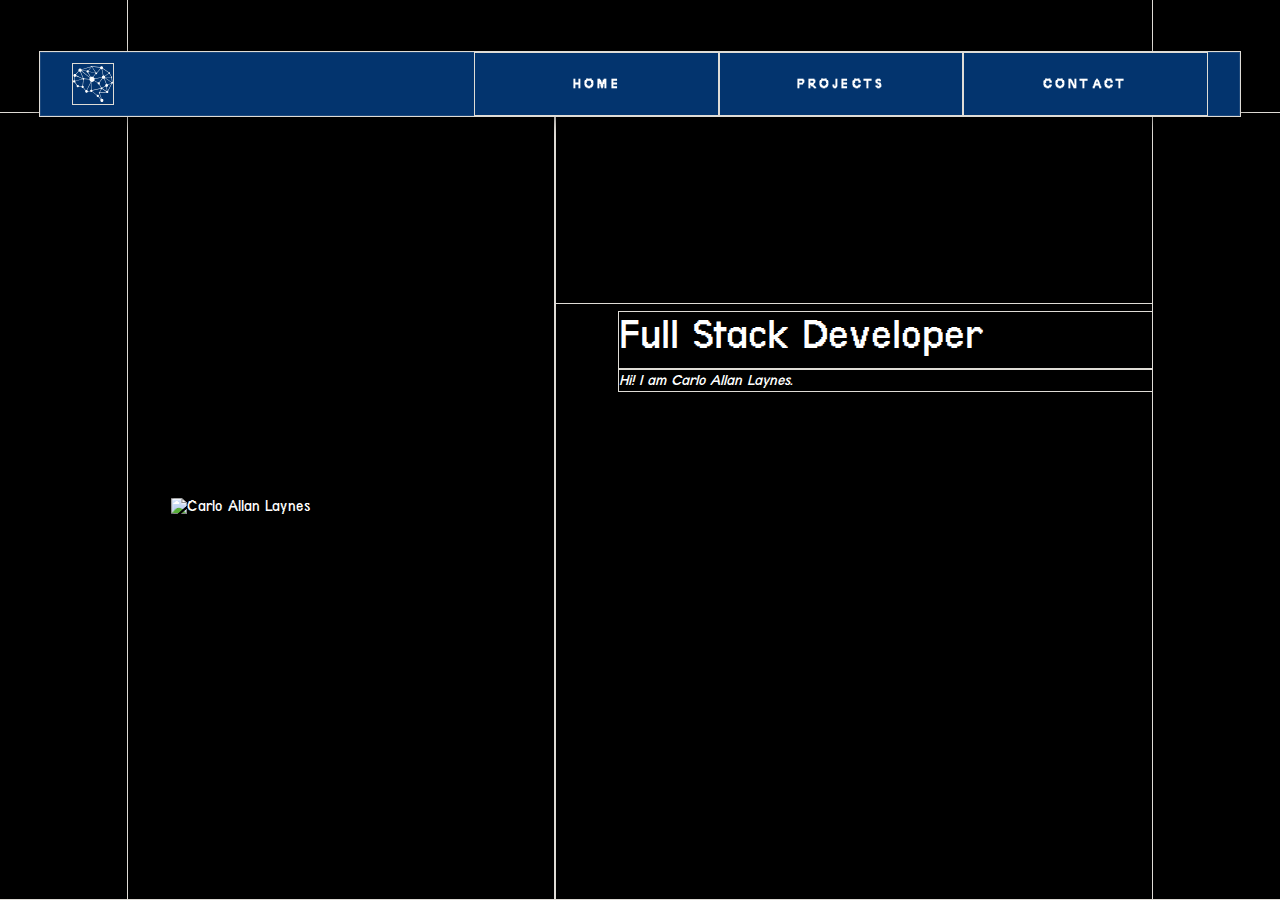
==== index.html @ bd4aad9f "initial commit" ====
<!DOCTYPE html>
<html lang="en">
   <head>
      <meta charset="UTF-8" />
      <meta name="viewport" content="width=device-width, initial-scale=1.0" />
      <title>ArcanDev</title>
   
      <!-- Favicon -->
      <link rel="icon" href="./assets/icons/arcan-logo.svg" type="image/svg+xml" />
   
      <!-- Preload Image -->
      <link rel="preload" as="image" href="./assets/images/carlo-laynes-img.svg" type="image/svg+xml" />
   
      <!-- Preload Fonts (Adjust type if needed) -->
      <link rel="preload" href="./styles/font.css" as="style" />
      <link rel="preload" href="./assets/fonts/" as="font" type="font/woff2" crossorigin="anonymous" />
   
      <!-- Preload CSS for faster styling -->
      <link rel="preload" href="./styles/base.css" as="style" />
      <link rel="preload" href="./styles/style.css" as="style" onload="this.rel='stylesheet'">
      <noscript><link rel="stylesheet" href="./styles/style.css"></noscript>
   
      <!-- Stylesheets (Non-preloaded) -->
      <link rel="stylesheet" href="./styles/base.css" />
      <link rel="stylesheet" href="./styles/font.css" />
      <link rel="stylesheet" href="./styles/style.css" />
   </head>   
   <body>
      <div class="layout">
         <!-- Header Section -->
         <header class="header">
            <nav class="nav">
               <div class="nav-container">
                  <div class="nav-logo">
                     <img src="./assets/icons/ai-brain.svg" alt="ArcanPsy logo" class="logo-img" />
                  </div>
                  <div class="navlist-wrapper">
                     <ul class="nav-list" role="list">
                        <li class="nav-item"><a href="./index.html" class="nav-link is-active">HOME</a></li>
                        <li class="nav-item"><a href="./projects.html" class="nav-link faint-glow">PROJECTS</a></li>
                        <li class="nav-item"><a href="./contacts.html" class="nav-link faint-glow">CONTACT</a></li>
                     </ul>
                  </div>
               </div>
            </nav>
         </header>
         <!-- Main Content Section -->
         <div class="content-wrapper">
            <!-- Main Section -->
            <main class="main">
               <div class="main-content">
                  <!-- Hero Section -->
                  <section class="hero">
                     <div class="hero-content">
                        <img src="./assets/images/laynes-img.svg" alt="Carlo Allan Laynes" class="hero-img" />
                     </div>
                  </section>
                  <!-- About Section -->
                  <aside class="about">
                     <div class="about-content">
                        <h2 class="about-subtitle"></h2>
                        <h1 class="about-title">Full Stack Developer</h1>
                        <p class="about-description">
                           Hi! I am Carlo Allan Laynes.
                        </p>
                     </div>                     
                  </aside>
               </div>
            </main>
         </div>

         <!-- Footer Section -->
         <footer class="footer"></footer>
      </div>
   </body>
</html>
---- styles/font.css ----
@font-face {
   font-family: "Inter";
   font-style: normal;
   font-weight: 100 900;
   font-display: swap;
   src: url(./../assets/fonts/Inter-VariableFont_opsz\wght.woff2)
      format("woff2-variations");
}

@font-face {
   font-family: "Inter";
   font-style: italic;
   font-weight: 100 900;
   font-display: swap;
   src: url(./../assets/fonts/Inter-Italic-VariableFont_opsz\wght.woff2)
      format("woff2-variations");
}

@font-face {
   font-family: "Terminal Grotesque";
   font-style: normal;
   font-weight: 400;
   font-display: swap;
   src: url(./../assets/fonts/TerminalGrotesque.woff2) format("woff2");
}

@font-face {
   font-family: "Terminal Grotesque Open";
   font-style: normal;
   font-weight: 400;
   font-display: swap;
   src: url(./../assets/fonts/TerminalGrotesqueOpen.woff2) format("woff2");
}

@font-face {
   font-family: "Doralice Regular";
   font-style: normal;
   font-weight: 400;
   font-display: swap;  
   src: url(./../assets/fonts/doralice-regular.otf) format("otf");
}

@font-face {
   font-family: "Molten Display";
   font-style: normal;
   font-weight: 400;
   font-display: swap;
   src: url(./../assets/fonts/Molten\ Display.otf) format("otf");
}

@font-face {
   font-family: "Bold Block";
   font-style: normal;
   font-weight: 400;
   font-display: swap;
   src: url(./../assets/fonts/Bold\ Block.ttf) format("truetype");
}
---- styles/base.css ----
*,
*::before,
*::after {
  box-sizing: border-box;
}

* {
  margin: 0;
  padding: 0;
  font: inherit;
  user-select: none; /* Prevents text selection */
  -webkit-user-select: none; /* Safari */
  -moz-user-select: none; /* Firefox */
  -ms-user-select: none; /* IE/Edge */
}

html {
  color-scheme: dark light;
  hanging-punctuation: first last;
}


body {
  min-height: 100svh;
  -webkit-font-smoothing: antialiased;
  -moz-osx-font-smoothing: grayscale;
  text-rendering: optimizeLegibility;
}

img,
picture,
svg,
video {
  display: block;
  max-width: 100%;
  pointer-events: none;
}

h1, h2, h3, h4, h5, h6 {
  text-wrap: balance;
}

p,
li,
figcaption {
  text-wrap: pretty;
  max-width: 65ch;
}


header, footer
main,
section, 
article {
  container-type: inline-size;
}

ul[role="list"],
ol[role="list"] {
  list-style: none;
  padding-left: 0;
}

a,
a:visited,
a:active {
  color: inherit;
  text-decoration: none;
}

body,
h1,
h2,
h3,
h4,
p,
figure,
blockquote,
dl,
dd {
  margin-block-end: 0;
}

#root, #__next {
   isolation: isolate;
}

p {
  line-height: 1.4;
}
---- styles/style.css ----
:root {
   /* 🎨 Structural Colors */
   --clr-background: #000000; /* Dark background */
   --clr-surface: #03346e; /* Cards, modals, sections */
   --clr-surface-hover: #044899;

   /* 🎯 Interactive & Highlight Colors */
   --clr-primary: #6eacda; /* Main action (buttons, CTAs) */
   --clr-accent: #e2e2b6; /* Secondary action (borders, highlights) */

   /* 📝 Text Color */
   --clr-text: #ffffff; /* Main text (high contrast) */

   /* Typography */
   --ff-primary: "Terminal Grotesque", sans-serif;
   --ff-secondary: "Terminal Grotesque Open", sans-serif;

   --ff-nav: "Terminal Grotesque", sans-serif;
   --fw-navlink: 600;
   --fs-navlink: 0.85rem;
   --ls-navlink: 0.2rem;
   --ls-navlink-hover: 0.8rem;
   --bg-navlink-hover: rgba(110, 172, 218, 0.2);

   --h-header: 7rem;
   --h-nav: 4rem;
   --pt-nav: 3rem;
   --w-navlist: 75rem;
}

body {
   font-family: var(--ff-primary);
   background-color: var(--clr-background);
   color: var(--clr-text);
}

/* ✦ LAYOUT ✦ */
.layout {
   min-height: 100dvh;

   /* ✧ HEADER ✧ */
   .header {
      height: var(--h-header); /* HEADER HEIGHT */

      position: absolute;
      top: 0;
      width: 100%;
      z-index: 9999;
      /* ❖ NAVBAR ❖ */
      .nav {         
         height: var(--h-nav);
         width: 75rem;

         margin-inline: auto;
         padding-inline: 2rem;
         margin-top: 3.25rem;

         background-color: var(--clr-surface); /* NAVBAR BACKGROUND */
         border: 1px solid rgba(255, 255, 255, 0.1);
         backdrop-filter: blur(5px);
         box-shadow: 0px 4px 15px rgba(0, 0, 0, 0.4);

         .nav-container {
            height: 100%;

            display: flex;
            justify-content: space-between;
            align-items: center;

            .nav-logo {

               .logo-img {
                  height: 2.5rem;
               }
            }

            /* ➤ NAV WRAPPER */
            .navlist-wrapper {
               height: 100%;
               display: flex;

               /* ▸ LIST ▸ */
               .nav-list {
                  display: flex;
                  align-items: center;
                  width: 45.75rem;

                  /* → ITEM */
                  .nav-item {
                     height: 100%;
                     width: 100%;

                     .nav-link {
                        height: 100%;
                        width: 100%;

                        display: flex;
                        justify-content: center;
                        align-items: center;

                        font-weight: var(--fw-navlink);
                        font-size: var(--fs-navlink);
                        font-family: var(--ff-nav-hover);
                        letter-spacing: var(--ls-navlink);

                        transition: letter-spacing 0.3s ease-in-out,
                           background-color 0.3s ease-in-out;

                        &:hover {
                           letter-spacing: var(--ls-navlink-hover);
                           background-color: var(--bg-navlink-hover);

                           animation: glow 1.5s infinite alternate ease-in-out;
                        }
                     }
                  }
               }
            }
         }
      }
   }

   /* ✦ CONTENT WRAPPER ✦ */
   .content-wrapper {
      display: flex;
      height: 100dvh;
      padding-top: var(--h-header);
      --max-width: 1300px; /* 1200px */
      --padding: 8rem;
      width: min(var(--max-width), 100% - (var(--padding) * 2));
      margin-inline: auto;

      /* ✧ MAIN ✧ */
      .main {
         width: 100%;
         display: flex;

         /* ❖ MAIN CONTENT ❖ */
         .main-content {
            width: 100%;
            display: flex;
         }

         /* ▸ HERO ▸ */
         .hero {
            flex: 5;
            display: flex;
            justify-content: center;
            align-items: center;

            /* → HERO CONTENT */
            .hero-content {
               display: flex;
               align-items: center;
               justify-content: center;
               width: 100%;
               height: 100%;

               /* → HERO IMAGE */
               .hero-img {
                  width: 80%;
                  border-radius: 1%;
               }
            }
         }

         /* ▸ ABOUT ▸ */
         .about {
            flex: 7;
            display: flex;

            /* → ABOUT CONTENT */
            .about-content {
               width: 100%;
               display: flex;
               flex-direction: column;
               padding-left: 4rem;
               margin-top: 12rem;

               /* ⋄ ABOUT SUBTITLE */
               .about-subtitle {
                  font-size: 14px;
                  padding-bottom: 0.5rem;
               }

               /* ⋄ ABOUT TITLE */
               .about-title {
                  font-size: 2.8rem;
                  padding-bottom: 0.8rem;
               }

               /* ⋄ ABOUT DESCRIPTION */
               .about-description {
                  font-size: 16px;
                  font-style: italic;
               }
            }
         }
      }
   }

   ✧ FOOTER ✧ .footer {
      height: 5rem;
      background-color: #6eacda;
   }
}

/* Utility Classes */

.no-scroll {
   overflow: hidden;
}

.layout,
.header,
.content-wrapper,
.footer,
.logo,
.nav,
.nav-logo,
.logo-img,
.main,
.nav-list,
.nav-item,
.nav-link,
.main-content,
.hero,
.about,
.hero-content,
.about-content,
.about-title,
.about-description {
   outline: 1px solid #dfdcd6;
   /* outline: none; */
}

/* Animation Classes */
@keyframes glow {
   0% {
      text-shadow: 0 0 5px rgba(255, 255, 255, 0.8),
         0 0 10px rgba(255, 255, 255, 0.6), 0 0 15px rgba(255, 255, 255, 0.4);
   }
   50% {
      text-shadow: 0 0 8px rgba(255, 255, 255, 1),
         0 0 16px rgba(255, 255, 255, 0.9), 0 0 24px rgba(255, 255, 255, 0.7);
   }
   100% {
      text-shadow: 0 0 5px rgba(255, 255, 255, 0.8),
         0 0 10px rgba(255, 255, 255, 0.6), 0 0 15px rgba(255, 255, 255, 0.4);
   }
}

.is-active {
   animation: glow 1.5s infinite alternate ease-in-out;
}

@keyframes faint-glow {
   0% {
      text-shadow: 0 0 1px rgba(255, 255, 255, 0.2),
         0 0 2px rgba(255, 255, 255, 0.1), 0 0 3px rgba(255, 255, 255, 0.05);
   }
   50% {
      text-shadow: 0 0 1.5px rgba(255, 255, 255, 0.25),
         0 0 3px rgba(255, 255, 255, 0.15), 0 0 4px rgba(255, 255, 255, 0.1);
   }
   100% {
      text-shadow: 0 0 1px rgba(255, 255, 255, 0.2),
         0 0 2px rgba(255, 255, 255, 0.1), 0 0 3px rgba(255, 255, 255, 0.05);
   }
}

.faint-glow {
   animation: faint-glow 1.5s infinite alternate ease-in-out;
}
---- styles/style.css ----
:root {
   /* 🎨 Structural Colors */
   --clr-background: #000000; /* Dark background */
   --clr-surface: #03346e; /* Cards, modals, sections */
   --clr-surface-hover: #044899;

   /* 🎯 Interactive & Highlight Colors */
   --clr-primary: #6eacda; /* Main action (buttons, CTAs) */
   --clr-accent: #e2e2b6; /* Secondary action (borders, highlights) */

   /* 📝 Text Color */
   --clr-text: #ffffff; /* Main text (high contrast) */

   /* Typography */
   --ff-primary: "Terminal Grotesque", sans-serif;
   --ff-secondary: "Terminal Grotesque Open", sans-serif;

   --ff-nav: "Terminal Grotesque", sans-serif;
   --fw-navlink: 600;
   --fs-navlink: 0.85rem;
   --ls-navlink: 0.2rem;
   --ls-navlink-hover: 0.8rem;
   --bg-navlink-hover: rgba(110, 172, 218, 0.2);

   --h-header: 7rem;
   --h-nav: 4rem;
   --pt-nav: 3rem;
   --w-navlist: 75rem;
}

body {
   font-family: var(--ff-primary);
   background-color: var(--clr-background);
   color: var(--clr-text);
}

/* ✦ LAYOUT ✦ */
.layout {
   min-height: 100dvh;

   /* ✧ HEADER ✧ */
   .header {
      height: var(--h-header); /* HEADER HEIGHT */

      position: absolute;
      top: 0;
      width: 100%;
      z-index: 9999;
      /* ❖ NAVBAR ❖ */
      .nav {         
         height: var(--h-nav);
         width: 75rem;

         margin-inline: auto;
         padding-inline: 2rem;
         margin-top: 3.25rem;

         background-color: var(--clr-surface); /* NAVBAR BACKGROUND */
         border: 1px solid rgba(255, 255, 255, 0.1);
         backdrop-filter: blur(5px);
         box-shadow: 0px 4px 15px rgba(0, 0, 0, 0.4);

         .nav-container {
            height: 100%;

            display: flex;
            justify-content: space-between;
            align-items: center;

            .nav-logo {

               .logo-img {
                  height: 2.5rem;
               }
            }

            /* ➤ NAV WRAPPER */
            .navlist-wrapper {
               height: 100%;
               display: flex;

               /* ▸ LIST ▸ */
               .nav-list {
                  display: flex;
                  align-items: center;
                  width: 45.75rem;

                  /* → ITEM */
                  .nav-item {
                     height: 100%;
                     width: 100%;

                     .nav-link {
                        height: 100%;
                        width: 100%;

                        display: flex;
                        justify-content: center;
                        align-items: center;

                        font-weight: var(--fw-navlink);
                        font-size: var(--fs-navlink);
                        font-family: var(--ff-nav-hover);
                        letter-spacing: var(--ls-navlink);

                        transition: letter-spacing 0.3s ease-in-out,
                           background-color 0.3s ease-in-out;

                        &:hover {
                           letter-spacing: var(--ls-navlink-hover);
                           background-color: var(--bg-navlink-hover);

                           animation: glow 1.5s infinite alternate ease-in-out;
                        }
                     }
                  }
               }
            }
         }
      }
   }

   /* ✦ CONTENT WRAPPER ✦ */
   .content-wrapper {
      display: flex;
      height: 100dvh;
      padding-top: var(--h-header);
      --max-width: 1300px; /* 1200px */
      --padding: 8rem;
      width: min(var(--max-width), 100% - (var(--padding) * 2));
      margin-inline: auto;

      /* ✧ MAIN ✧ */
      .main {
         width: 100%;
         display: flex;

         /* ❖ MAIN CONTENT ❖ */
         .main-content {
            width: 100%;
            display: flex;
         }

         /* ▸ HERO ▸ */
         .hero {
            flex: 5;
            display: flex;
            justify-content: center;
            align-items: center;

            /* → HERO CONTENT */
            .hero-content {
               display: flex;
               align-items: center;
               justify-content: center;
               width: 100%;
               height: 100%;

               /* → HERO IMAGE */
               .hero-img {
                  width: 80%;
                  border-radius: 1%;
               }
            }
         }

         /* ▸ ABOUT ▸ */
         .about {
            flex: 7;
            display: flex;

            /* → ABOUT CONTENT */
            .about-content {
               width: 100%;
               display: flex;
               flex-direction: column;
               padding-left: 4rem;
               margin-top: 12rem;

               /* ⋄ ABOUT SUBTITLE */
               .about-subtitle {
                  font-size: 14px;
                  padding-bottom: 0.5rem;
               }

               /* ⋄ ABOUT TITLE */
               .about-title {
                  font-size: 2.8rem;
                  padding-bottom: 0.8rem;
               }

               /* ⋄ ABOUT DESCRIPTION */
               .about-description {
                  font-size: 16px;
                  font-style: italic;
               }
            }
         }
      }
   }

   ✧ FOOTER ✧ .footer {
      height: 5rem;
      background-color: #6eacda;
   }
}

/* Utility Classes */

.no-scroll {
   overflow: hidden;
}

.layout,
.header,
.content-wrapper,
.footer,
.logo,
.nav,
.nav-logo,
.logo-img,
.main,
.nav-list,
.nav-item,
.nav-link,
.main-content,
.hero,
.about,
.hero-content,
.about-content,
.about-title,
.about-description {
   outline: 1px solid #dfdcd6;
   /* outline: none; */
}

/* Animation Classes */
@keyframes glow {
   0% {
      text-shadow: 0 0 5px rgba(255, 255, 255, 0.8),
         0 0 10px rgba(255, 255, 255, 0.6), 0 0 15px rgba(255, 255, 255, 0.4);
   }
   50% {
      text-shadow: 0 0 8px rgba(255, 255, 255, 1),
         0 0 16px rgba(255, 255, 255, 0.9), 0 0 24px rgba(255, 255, 255, 0.7);
   }
   100% {
      text-shadow: 0 0 5px rgba(255, 255, 255, 0.8),
         0 0 10px rgba(255, 255, 255, 0.6), 0 0 15px rgba(255, 255, 255, 0.4);
   }
}

.is-active {
   animation: glow 1.5s infinite alternate ease-in-out;
}

@keyframes faint-glow {
   0% {
      text-shadow: 0 0 1px rgba(255, 255, 255, 0.2),
         0 0 2px rgba(255, 255, 255, 0.1), 0 0 3px rgba(255, 255, 255, 0.05);
   }
   50% {
      text-shadow: 0 0 1.5px rgba(255, 255, 255, 0.25),
         0 0 3px rgba(255, 255, 255, 0.15), 0 0 4px rgba(255, 255, 255, 0.1);
   }
   100% {
      text-shadow: 0 0 1px rgba(255, 255, 255, 0.2),
         0 0 2px rgba(255, 255, 255, 0.1), 0 0 3px rgba(255, 255, 255, 0.05);
   }
}

.faint-glow {
   animation: faint-glow 1.5s infinite alternate ease-in-out;
}
---- styles/base.css ----
*,
*::before,
*::after {
  box-sizing: border-box;
}

* {
  margin: 0;
  padding: 0;
  font: inherit;
  user-select: none; /* Prevents text selection */
  -webkit-user-select: none; /* Safari */
  -moz-user-select: none; /* Firefox */
  -ms-user-select: none; /* IE/Edge */
}

html {
  color-scheme: dark light;
  hanging-punctuation: first last;
}


body {
  min-height: 100svh;
  -webkit-font-smoothing: antialiased;
  -moz-osx-font-smoothing: grayscale;
  text-rendering: optimizeLegibility;
}

img,
picture,
svg,
video {
  display: block;
  max-width: 100%;
  pointer-events: none;
}

h1, h2, h3, h4, h5, h6 {
  text-wrap: balance;
}

p,
li,
figcaption {
  text-wrap: pretty;
  max-width: 65ch;
}


header, footer
main,
section, 
article {
  container-type: inline-size;
}

ul[role="list"],
ol[role="list"] {
  list-style: none;
  padding-left: 0;
}

a,
a:visited,
a:active {
  color: inherit;
  text-decoration: none;
}

body,
h1,
h2,
h3,
h4,
p,
figure,
blockquote,
dl,
dd {
  margin-block-end: 0;
}

#root, #__next {
   isolation: isolate;
}

p {
  line-height: 1.4;
}
---- styles/font.css ----
@font-face {
   font-family: "Inter";
   font-style: normal;
   font-weight: 100 900;
   font-display: swap;
   src: url(./../assets/fonts/Inter-VariableFont_opsz\wght.woff2)
      format("woff2-variations");
}

@font-face {
   font-family: "Inter";
   font-style: italic;
   font-weight: 100 900;
   font-display: swap;
   src: url(./../assets/fonts/Inter-Italic-VariableFont_opsz\wght.woff2)
      format("woff2-variations");
}

@font-face {
   font-family: "Terminal Grotesque";
   font-style: normal;
   font-weight: 400;
   font-display: swap;
   src: url(./../assets/fonts/TerminalGrotesque.woff2) format("woff2");
}

@font-face {
   font-family: "Terminal Grotesque Open";
   font-style: normal;
   font-weight: 400;
   font-display: swap;
   src: url(./../assets/fonts/TerminalGrotesqueOpen.woff2) format("woff2");
}

@font-face {
   font-family: "Doralice Regular";
   font-style: normal;
   font-weight: 400;
   font-display: swap;  
   src: url(./../assets/fonts/doralice-regular.otf) format("otf");
}

@font-face {
   font-family: "Molten Display";
   font-style: normal;
   font-weight: 400;
   font-display: swap;
   src: url(./../assets/fonts/Molten\ Display.otf) format("otf");
}

@font-face {
   font-family: "Bold Block";
   font-style: normal;
   font-weight: 400;
   font-display: swap;
   src: url(./../assets/fonts/Bold\ Block.ttf) format("truetype");
}
---- styles/style.css ----
:root {
   /* 🎨 Structural Colors */
   --clr-background: #000000; /* Dark background */
   --clr-surface: #03346e; /* Cards, modals, sections */
   --clr-surface-hover: #044899;

   /* 🎯 Interactive & Highlight Colors */
   --clr-primary: #6eacda; /* Main action (buttons, CTAs) */
   --clr-accent: #e2e2b6; /* Secondary action (borders, highlights) */

   /* 📝 Text Color */
   --clr-text: #ffffff; /* Main text (high contrast) */

   /* Typography */
   --ff-primary: "Terminal Grotesque", sans-serif;
   --ff-secondary: "Terminal Grotesque Open", sans-serif;

   --ff-nav: "Terminal Grotesque", sans-serif;
   --fw-navlink: 600;
   --fs-navlink: 0.85rem;
   --ls-navlink: 0.2rem;
   --ls-navlink-hover: 0.8rem;
   --bg-navlink-hover: rgba(110, 172, 218, 0.2);

   --h-header: 7rem;
   --h-nav: 4rem;
   --pt-nav: 3rem;
   --w-navlist: 75rem;
}

body {
   font-family: var(--ff-primary);
   background-color: var(--clr-background);
   color: var(--clr-text);
}

/* ✦ LAYOUT ✦ */
.layout {
   min-height: 100dvh;

   /* ✧ HEADER ✧ */
   .header {
      height: var(--h-header); /* HEADER HEIGHT */

      position: absolute;
      top: 0;
      width: 100%;
      z-index: 9999;
      /* ❖ NAVBAR ❖ */
      .nav {         
         height: var(--h-nav);
         width: 75rem;

         margin-inline: auto;
         padding-inline: 2rem;
         margin-top: 3.25rem;

         background-color: var(--clr-surface); /* NAVBAR BACKGROUND */
         border: 1px solid rgba(255, 255, 255, 0.1);
         backdrop-filter: blur(5px);
         box-shadow: 0px 4px 15px rgba(0, 0, 0, 0.4);

         .nav-container {
            height: 100%;

            display: flex;
            justify-content: space-between;
            align-items: center;

            .nav-logo {

               .logo-img {
                  height: 2.5rem;
               }
            }

            /* ➤ NAV WRAPPER */
            .navlist-wrapper {
               height: 100%;
               display: flex;

               /* ▸ LIST ▸ */
               .nav-list {
                  display: flex;
                  align-items: center;
                  width: 45.75rem;

                  /* → ITEM */
                  .nav-item {
                     height: 100%;
                     width: 100%;

                     .nav-link {
                        height: 100%;
                        width: 100%;

                        display: flex;
                        justify-content: center;
                        align-items: center;

                        font-weight: var(--fw-navlink);
                        font-size: var(--fs-navlink);
                        font-family: var(--ff-nav-hover);
                        letter-spacing: var(--ls-navlink);

                        transition: letter-spacing 0.3s ease-in-out,
                           background-color 0.3s ease-in-out;

                        &:hover {
                           letter-spacing: var(--ls-navlink-hover);
                           background-color: var(--bg-navlink-hover);

                           animation: glow 1.5s infinite alternate ease-in-out;
                        }
                     }
                  }
               }
            }
         }
      }
   }

   /* ✦ CONTENT WRAPPER ✦ */
   .content-wrapper {
      display: flex;
      height: 100dvh;
      padding-top: var(--h-header);
      --max-width: 1300px; /* 1200px */
      --padding: 8rem;
      width: min(var(--max-width), 100% - (var(--padding) * 2));
      margin-inline: auto;

      /* ✧ MAIN ✧ */
      .main {
         width: 100%;
         display: flex;

         /* ❖ MAIN CONTENT ❖ */
         .main-content {
            width: 100%;
            display: flex;
         }

         /* ▸ HERO ▸ */
         .hero {
            flex: 5;
            display: flex;
            justify-content: center;
            align-items: center;

            /* → HERO CONTENT */
            .hero-content {
               display: flex;
               align-items: center;
               justify-content: center;
               width: 100%;
               height: 100%;

               /* → HERO IMAGE */
               .hero-img {
                  width: 80%;
                  border-radius: 1%;
               }
            }
         }

         /* ▸ ABOUT ▸ */
         .about {
            flex: 7;
            display: flex;

            /* → ABOUT CONTENT */
            .about-content {
               width: 100%;
               display: flex;
               flex-direction: column;
               padding-left: 4rem;
               margin-top: 12rem;

               /* ⋄ ABOUT SUBTITLE */
               .about-subtitle {
                  font-size: 14px;
                  padding-bottom: 0.5rem;
               }

               /* ⋄ ABOUT TITLE */
               .about-title {
                  font-size: 2.8rem;
                  padding-bottom: 0.8rem;
               }

               /* ⋄ ABOUT DESCRIPTION */
               .about-description {
                  font-size: 16px;
                  font-style: italic;
               }
            }
         }
      }
   }

   ✧ FOOTER ✧ .footer {
      height: 5rem;
      background-color: #6eacda;
   }
}

/* Utility Classes */

.no-scroll {
   overflow: hidden;
}

.layout,
.header,
.content-wrapper,
.footer,
.logo,
.nav,
.nav-logo,
.logo-img,
.main,
.nav-list,
.nav-item,
.nav-link,
.main-content,
.hero,
.about,
.hero-content,
.about-content,
.about-title,
.about-description {
   outline: 1px solid #dfdcd6;
   /* outline: none; */
}

/* Animation Classes */
@keyframes glow {
   0% {
      text-shadow: 0 0 5px rgba(255, 255, 255, 0.8),
         0 0 10px rgba(255, 255, 255, 0.6), 0 0 15px rgba(255, 255, 255, 0.4);
   }
   50% {
      text-shadow: 0 0 8px rgba(255, 255, 255, 1),
         0 0 16px rgba(255, 255, 255, 0.9), 0 0 24px rgba(255, 255, 255, 0.7);
   }
   100% {
      text-shadow: 0 0 5px rgba(255, 255, 255, 0.8),
         0 0 10px rgba(255, 255, 255, 0.6), 0 0 15px rgba(255, 255, 255, 0.4);
   }
}

.is-active {
   animation: glow 1.5s infinite alternate ease-in-out;
}

@keyframes faint-glow {
   0% {
      text-shadow: 0 0 1px rgba(255, 255, 255, 0.2),
         0 0 2px rgba(255, 255, 255, 0.1), 0 0 3px rgba(255, 255, 255, 0.05);
   }
   50% {
      text-shadow: 0 0 1.5px rgba(255, 255, 255, 0.25),
         0 0 3px rgba(255, 255, 255, 0.15), 0 0 4px rgba(255, 255, 255, 0.1);
   }
   100% {
      text-shadow: 0 0 1px rgba(255, 255, 255, 0.2),
         0 0 2px rgba(255, 255, 255, 0.1), 0 0 3px rgba(255, 255, 255, 0.05);
   }
}

.faint-glow {
   animation: faint-glow 1.5s infinite alternate ease-in-out;
}
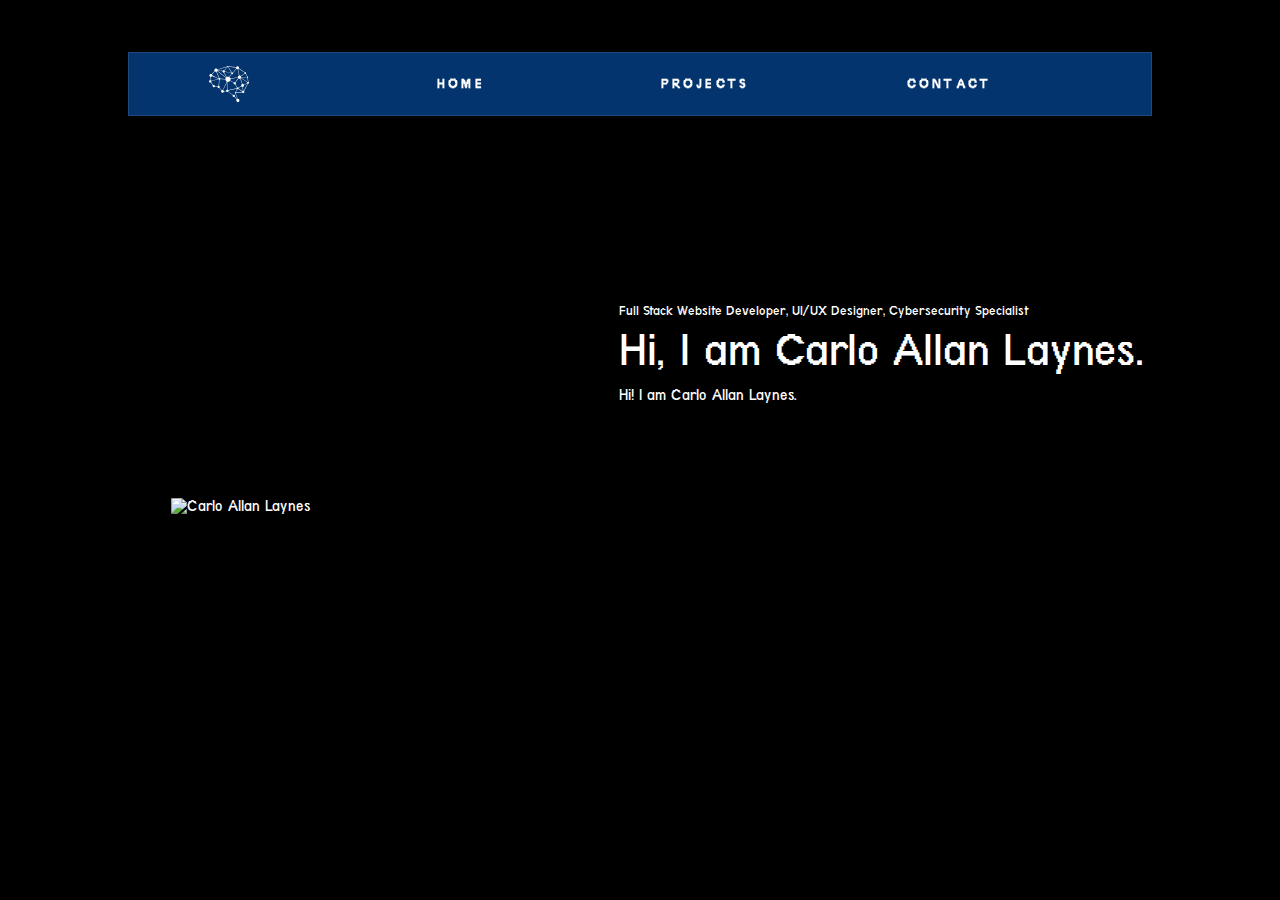
==== commit 4c1e8b34: "completed a new homepage" ====
--- a/index.html
+++ b/index.html
@@ -58,11 +58,11 @@
                   <!-- About Section -->
                   <aside class="about">
                      <div class="about-content">
-                        <h2 class="about-subtitle"></h2>
-                        <h1 class="about-title">Full Stack Developer</h1>
-                        <p class="about-description">
+                        <span class="about-subtitle">Full Stack Website Developer, UI/UX Designer, Cybersecurity Specialist</span>
+                        <span class="about-title">Hi, I am Carlo Allan Laynes.</span>
+                        <span class="about-description">
                            Hi! I am Carlo Allan Laynes.
-                        </p>
+                        </span>
                      </div>                     
                   </aside>
                </div>
--- a/styles/style.css
+++ b/styles/style.css
@@ -49,10 +49,10 @@
       /* ❖ NAVBAR ❖ */
       .nav {         
          height: var(--h-nav);
-         width: 75rem;
+         width: 80%;
 
          margin-inline: auto;
-         padding-inline: 2rem;
+         padding-inline: 5rem;
          margin-top: 3.25rem;
 
          background-color: var(--clr-surface); /* NAVBAR BACKGROUND */
@@ -185,14 +185,13 @@
 
                /* ⋄ ABOUT TITLE */
                .about-title {
-                  font-size: 2.8rem;
+                  font-size: 48px;
                   padding-bottom: 0.8rem;
                }
 
                /* ⋄ ABOUT DESCRIPTION */
                .about-description {
                   font-size: 16px;
-                  font-style: italic;
                }
             }
          }
@@ -231,7 +230,7 @@
 .about-title,
 .about-description {
    outline: 1px solid #dfdcd6;
-   /* outline: none; */
+   outline: none;
 }
 
 /* Animation Classes */
--- a/styles/style.css
+++ b/styles/style.css
@@ -49,10 +49,10 @@
       /* ❖ NAVBAR ❖ */
       .nav {         
          height: var(--h-nav);
-         width: 75rem;
+         width: 80%;
 
          margin-inline: auto;
-         padding-inline: 2rem;
+         padding-inline: 5rem;
          margin-top: 3.25rem;
 
          background-color: var(--clr-surface); /* NAVBAR BACKGROUND */
@@ -185,14 +185,13 @@
 
                /* ⋄ ABOUT TITLE */
                .about-title {
-                  font-size: 2.8rem;
+                  font-size: 48px;
                   padding-bottom: 0.8rem;
                }
 
                /* ⋄ ABOUT DESCRIPTION */
                .about-description {
                   font-size: 16px;
-                  font-style: italic;
                }
             }
          }
@@ -231,7 +230,7 @@
 .about-title,
 .about-description {
    outline: 1px solid #dfdcd6;
-   /* outline: none; */
+   outline: none;
 }
 
 /* Animation Classes */
--- a/styles/style.css
+++ b/styles/style.css
@@ -49,10 +49,10 @@
       /* ❖ NAVBAR ❖ */
       .nav {         
          height: var(--h-nav);
-         width: 75rem;
+         width: 80%;
 
          margin-inline: auto;
-         padding-inline: 2rem;
+         padding-inline: 5rem;
          margin-top: 3.25rem;
 
          background-color: var(--clr-surface); /* NAVBAR BACKGROUND */
@@ -185,14 +185,13 @@
 
                /* ⋄ ABOUT TITLE */
                .about-title {
-                  font-size: 2.8rem;
+                  font-size: 48px;
                   padding-bottom: 0.8rem;
                }
 
                /* ⋄ ABOUT DESCRIPTION */
                .about-description {
                   font-size: 16px;
-                  font-style: italic;
                }
             }
          }
@@ -231,7 +230,7 @@
 .about-title,
 .about-description {
    outline: 1px solid #dfdcd6;
-   /* outline: none; */
+   outline: none;
 }
 
 /* Animation Classes */
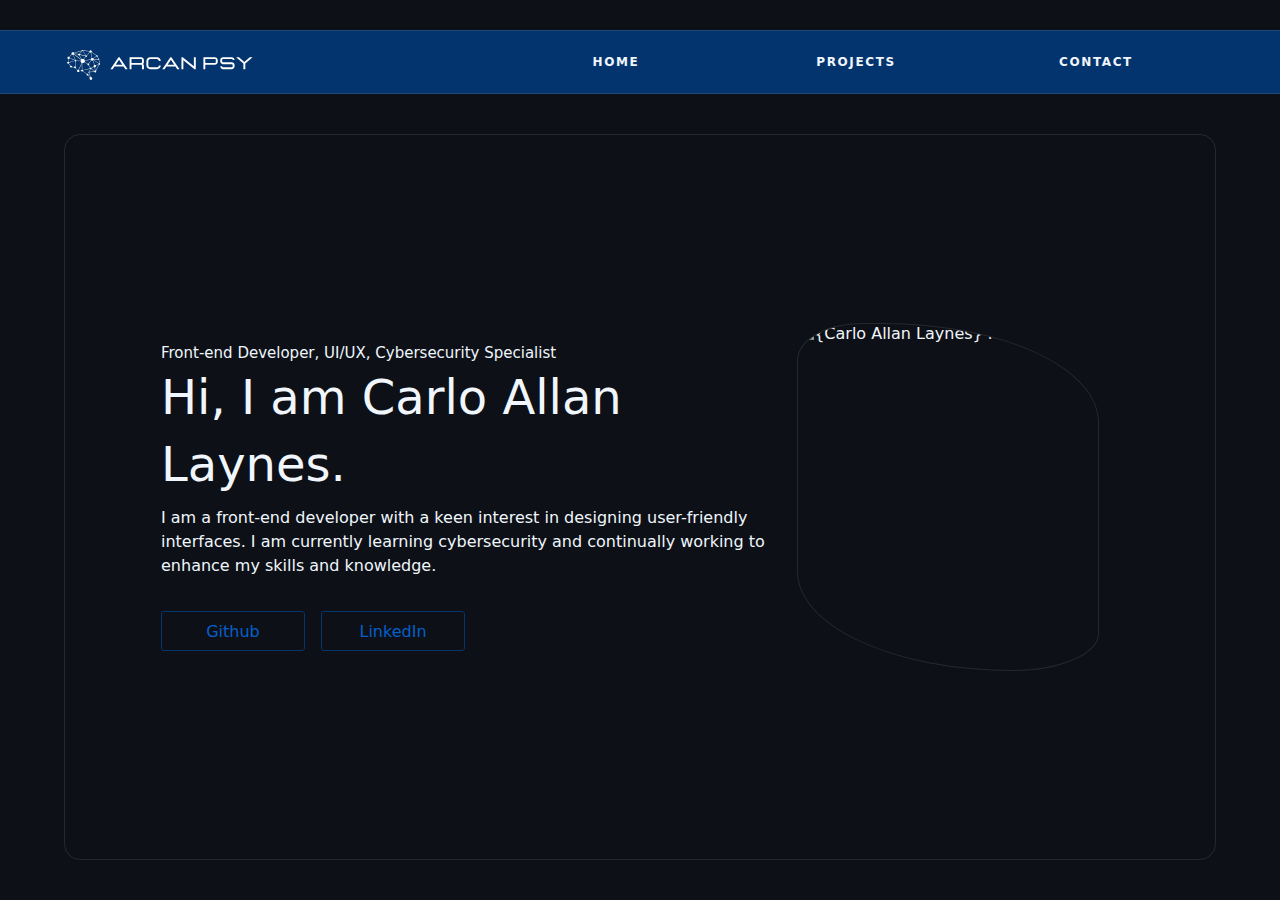
==== commit c1676688: "cleaned the folder structure and deleted unecessary files" ====
--- a/index.html
+++ b/index.html
@@ -4,73 +4,85 @@
       <meta charset="UTF-8" />
       <meta name="viewport" content="width=device-width, initial-scale=1.0" />
       <title>ArcanDev</title>
-   
+
       <!-- Favicon -->
-      <link rel="icon" href="./assets/icons/arcan-logo.svg" type="image/svg+xml" />
-   
+      <link
+         rel="icon"
+         href="./../assets/icons/arcan-logo.svg"
+         type="image/svg+xml"
+      />
+
       <!-- Preload Image -->
-      <link rel="preload" as="image" href="./assets/images/carlo-laynes-img.svg" type="image/svg+xml" />
-   
+      <link
+         rel="preload"
+         as="image"
+         href="./../assets/images/laynes-img.svg"
+         type="image/svg+xml"
+      />
+
       <!-- Preload Fonts (Adjust type if needed) -->
-      <link rel="preload" href="./styles/font.css" as="style" />
-      <link rel="preload" href="./assets/fonts/" as="font" type="font/woff2" crossorigin="anonymous" />
-   
+      <!-- <link rel="preload" href="./styles/font.css" as="style" />
+      <link
+         rel="preload"
+         href="./assets/fonts/"
+         as="font"
+         type="font/woff2"
+         crossorigin="anonymous"
+      /> -->
+
       <!-- Preload CSS for faster styling -->
-      <link rel="preload" href="./styles/base.css" as="style" />
-      <link rel="preload" href="./styles/style.css" as="style" onload="this.rel='stylesheet'">
-      <noscript><link rel="stylesheet" href="./styles/style.css"></noscript>
-   
+      <!-- <link rel="preload" href="./styles/base.css" as="style" />
+      <link
+         rel="preload"
+         href="./styles/style.css"
+         as="style"
+         onload="this.rel='stylesheet'"
+      /> -->
+      <!-- <noscript><link rel="stylesheet" href="./styles/style.css" /></noscript> -->
+
       <!-- Stylesheets (Non-preloaded) -->
       <link rel="stylesheet" href="./styles/base.css" />
       <link rel="stylesheet" href="./styles/font.css" />
-      <link rel="stylesheet" href="./styles/style.css" />
-   </head>   
+      <link rel="stylesheet" href="./styles/styles.css" />
+
+   </head>
    <body>
-      <div class="layout">
-         <!-- Header Section -->
-         <header class="header">
-            <nav class="nav">
-               <div class="nav-container">
-                  <div class="nav-logo">
-                     <img src="./assets/icons/ai-brain.svg" alt="ArcanPsy logo" class="logo-img" />
-                  </div>
-                  <div class="navlist-wrapper">
-                     <ul class="nav-list" role="list">
-                        <li class="nav-item"><a href="./index.html" class="nav-link is-active">HOME</a></li>
-                        <li class="nav-item"><a href="./projects.html" class="nav-link faint-glow">PROJECTS</a></li>
-                        <li class="nav-item"><a href="./contacts.html" class="nav-link faint-glow">CONTACT</a></li>
-                     </ul>
-                  </div>
+      <header>
+         <nav class="primary-nav" aria-label="Primary Navigation">
+            <div class="logo">
+               <img class="logo-img" src="./assets/icons/arcanpsy-logo-white.svg" alt="Arcan Logo">
+            </div>
+            <ul class="nav-list" role="list">
+               <li class="nav-item"><a class="nav-link is-active" href="#">HOME</a></li>
+               <li class="nav-item"><a class="nav-link" href="./projects-page.html">PROJECTS</a></li>
+               <li class="nav-item"><a class="nav-link" href="./contact-page.html">CONTACT</a></li>
+            </ul>
+         </nav>
+      </header>
+      <main>
+         <div class="intro-section">
+            <div class="profile-info">
+               <p class="profile-title">
+                  Front-end Developer, UI/UX, Cybersecurity Specialist
+               </p>
+               <p class="profile-name">
+                  Hi, I am Carlo Allan Laynes.
+               </p>
+               <p class="profile-desc">
+                  I am a front-end developer with a keen interest in designing user-friendly interfaces. I am currently learning cybersecurity and continually working to enhance my skills and knowledge.
+               </p>                
+               <div class="social-links">
+                  <a class="btn github-link" href="https://github.com/arcpsy" target="_blank">Github</a>
+                  <a class="btn linkedin-link" href="https://www.linkedin.com/in/carlo-allan-laynes-71b500248/" target="_blank">LinkedIn</a>
                </div>
-            </nav>
-         </header>
-         <!-- Main Content Section -->
-         <div class="content-wrapper">
-            <!-- Main Section -->
-            <main class="main">
-               <div class="main-content">
-                  <!-- Hero Section -->
-                  <section class="hero">
-                     <div class="hero-content">
-                        <img src="./assets/images/laynes-img.svg" alt="Carlo Allan Laynes" class="hero-img" />
-                     </div>
-                  </section>
-                  <!-- About Section -->
-                  <aside class="about">
-                     <div class="about-content">
-                        <span class="about-subtitle">Full Stack Website Developer, UI/UX Designer, Cybersecurity Specialist</span>
-                        <span class="about-title">Hi, I am Carlo Allan Laynes.</span>
-                        <span class="about-description">
-                           Hi! I am Carlo Allan Laynes.
-                        </span>
-                     </div>                     
-                  </aside>
-               </div>
-            </main>
+            </div>
+            <div class="profile-avatar">
+               <img class="avatar" src="./assets/images/profile-laynes.svg" alt="{Carlo Allan Laynes} Profile Picture">
+            </div>
          </div>
+      </main>
+      <footer>
 
-         <!-- Footer Section -->
-         <footer class="footer"></footer>
-      </div>
+      </footer>
    </body>
 </html>
--- a/styles/font.css
+++ b/styles/font.css
@@ -33,14 +33,6 @@
 }
 
 @font-face {
-   font-family: "Doralice Regular";
-   font-style: normal;
-   font-weight: 400;
-   font-display: swap;  
-   src: url(./../assets/fonts/doralice-regular.otf) format("otf");
-}
-
-@font-face {
    font-family: "Molten Display";
    font-style: normal;
    font-weight: 400;
--- a/styles/font.css
+++ b/styles/font.css
@@ -33,14 +33,6 @@
 }
 
 @font-face {
-   font-family: "Doralice Regular";
-   font-style: normal;
-   font-weight: 400;
-   font-display: swap;  
-   src: url(./../assets/fonts/doralice-regular.otf) format("otf");
-}
-
-@font-face {
    font-family: "Molten Display";
    font-style: normal;
    font-weight: 400;
--- a/styles/styles.css
+++ b/styles/styles.css
@@ -0,0 +1,255 @@
+:root {
+   --clr-background: hsl(216, 27.78%, 7.06%);
+   --clr-text: hsl(210, 66.67%, 96.47%);
+   --clr-primary: hsl(217.5, 80%, 1.96%);
+   --clr-primary-1: hsl(212.52, 94.69%, 22.16%);
+   --clr-accent: hsl(216, 19.23%, 10.2%);
+   --clr-accent-1: hsl(212.62, 94.9%, 30.78%);
+   --clr-accent-2: hsl(212.62, 94.9%, 40.78%);
+   --clr-border: rgba(255, 255, 255, 0.1);
+
+   --h-nav: 4rem;
+   --pt-nav: 30px;
+}
+
+body {
+   font-family: "Inter", system-ui, -apple-system, BlinkMacSystemFont, "Segoe UI", Roboto,
+      Oxygen, Ubuntu, Cantarell, "Open Sans", "Helvetica Neue", sans-serif;
+   background-color: var(--clr-background);
+   color: var(--clr-text);
+}
+
+.primary-nav {
+   --px-nav: 4rem;
+
+   background-color: var(--clr-primary-1);
+   color: var(--clr-text);
+   border-top: 1px solid var(--clr-border);
+   border-bottom: 1px solid var(--clr-border);
+
+   display: flex;
+   justify-content: space-between;
+   align-items: center;
+
+   height: var(--h-nav);
+   padding-inline: var(--px-nav);
+
+   position: absolute;
+   width: 100%;
+   top: var(--pt-nav);
+   z-index: 9999;
+}
+
+.nav-list {
+   --w-navlist: 45rem;
+
+   display: flex;
+   align-items: center;
+
+   width: var(--w-navlist);
+   height: 100%;
+}
+
+.nav-item {
+   --fs-navitem: 0.75rem;
+   --ls-navitem: 0.1rem;
+   --ls-navitem-hover: 0.8rem;
+
+   display: flex;
+   justify-content: center;
+   align-items: center;
+
+   font-size: var(--fs-navitem);
+   font-weight: 700;
+
+   height: 100%;
+   flex: 1;
+
+   letter-spacing: var(--ls-navitem);
+   transition: letter-spacing 0.15s ease-in-out, glow 0.3s ease-in-out,
+      background-color 0.1s ease-in-out;
+   cursor: pointer;
+
+   &:hover {
+      background-color: var(--clr-accent-1);
+      animation: glow 1.5s infinite alternate ease-in-out;
+      letter-spacing: var(--ls-navitem-hover);
+   }
+}
+
+.nav-link {
+   height: 100%;
+   width: 100%;
+
+   display: flex;
+   justify-content: center;
+   align-items: center;
+}
+
+.logo {
+   height: 2.5rem;
+
+   display: flex;
+   flex-direction: column;
+   justify-content: flex-end;
+   align-items: center;
+
+   .logo-img {
+      height: 2rem;
+   }
+}
+
+main {
+   --padding: calc(var(--h-nav) + var(--pt-nav));
+   height: 100dvh;
+   padding-top: var(--padding);
+
+   display: flex;
+   justify-content: center;
+   align-items: center;
+}
+
+.intro-section {
+   height: 90%;
+   width: 90%;
+   border: 1px solid var(--clr-border);
+   border-radius: 1rem;
+   overflow: hidden;
+
+   display: flex;
+   align-items: center;
+
+   padding-inline: 6rem;
+}
+
+.profile-info {
+   display: flex;
+   flex-direction: column;
+   justify-content: center;
+   flex: 1.8;
+   height: 100%;
+
+   .profile-title {
+      font-size: 15px;
+   }
+   .profile-name {
+      font-size: 48px;
+      font-weight: 500;
+      padding-bottom: 0.5rem;
+   }
+   .profile-desc {
+      font-size: 16px;
+      line-height: 1.5;
+      padding-bottom: 2.1rem;
+   }
+}
+
+.profile-avatar {
+   display: flex;
+   justify-content: center;
+   align-items: center;
+   flex: 1;
+
+   .avatar {
+      height: 21.75rem;
+      border: 1.5px solid var(--clr-border);
+      border-radius: 30% 100% 40% / 15% 40% 15%;
+   }
+}
+
+.social-links {
+   display: flex;
+   gap: 1rem;
+
+   .btn {
+      display: grid;
+      place-items: center;
+      width: 144px;
+      height: 40px;
+      border-radius: 3px;
+      border: 1px solid var(--clr-primary-1);
+      font-size: 18px;
+      font-weight: 500;
+      color: var(--clr-accent-2);
+      font-size: 1rem;
+
+      transition: background-color 0.10s ease-in-out, color 0.10s ease-in-out;
+
+      &:hover {
+         background-color: var(--clr-primary-1);
+         color: var(--clr-text);
+         animation: faint-glow 0.8s infinite alternate ease-in-out;
+      }
+   }
+}
+
+.projects-container {
+   display: grid;
+   grid-template-columns: repeat(auto-fill, minmax(300px, 1fr));
+   gap: 1rem;
+   width: 90%;
+}
+
+.project-item {
+   height: 200px;
+   background-color: var(--clr-accent);
+}
+
+* {
+   /* outline: 1px solid gray; */
+}
+
+/* Animation Classes */
+@keyframes glow {
+   0% {
+      text-shadow: 0 0 5px rgba(255, 255, 255, 0.8),
+         0 0 10px rgba(255, 255, 255, 0.6), 0 0 15px rgba(255, 255, 255, 0.4);
+   }
+   50% {
+      text-shadow: 0 0 8px rgba(255, 255, 255, 1),
+         0 0 16px rgba(255, 255, 255, 0.9), 0 0 24px rgba(255, 255, 255, 0.7);
+   }
+   100% {
+      text-shadow: 0 0 5px rgba(255, 255, 255, 0.8),
+         0 0 10px rgba(255, 255, 255, 0.6), 0 0 15px rgba(255, 255, 255, 0.4);
+   }
+}
+
+.is-active {
+   animation: glow 1.5s infinite alternate ease-in-out,
+      letterSpacingAnim 0.3s forwards;
+}
+
+@keyframes faint-glow {
+   0% {
+      text-shadow: 
+         0 0 1px rgba(255, 255, 255, 0.3),
+         0 0 2px rgba(255, 255, 255, 0.2),
+         0 0 3px rgba(255, 255, 255, 0.15);
+   }
+   50% {
+      text-shadow: 
+         0 0 2px rgba(255, 255, 255, 0.4),
+         0 0 4px rgba(255, 255, 255, 0.3),
+         0 0 5px rgba(255, 255, 255, 0.25);
+   }
+   100% {
+      text-shadow: 
+         0 0 1px rgba(255, 255, 255, 0.3),
+         0 0 2px rgba(255, 255, 255, 0.2),
+         0 0 3px rgba(255, 255, 255, 0.15);
+   }
+}
+
+.faint-glow {
+   animation: faint-glow 1.5s infinite alternate ease-in-out;
+}
+
+@keyframes letterSpacingAnim {
+   0% {
+      letter-spacing: 0.8rem;
+   }
+   100% {
+      letter-spacing: 0.1rem;
+   }
+}
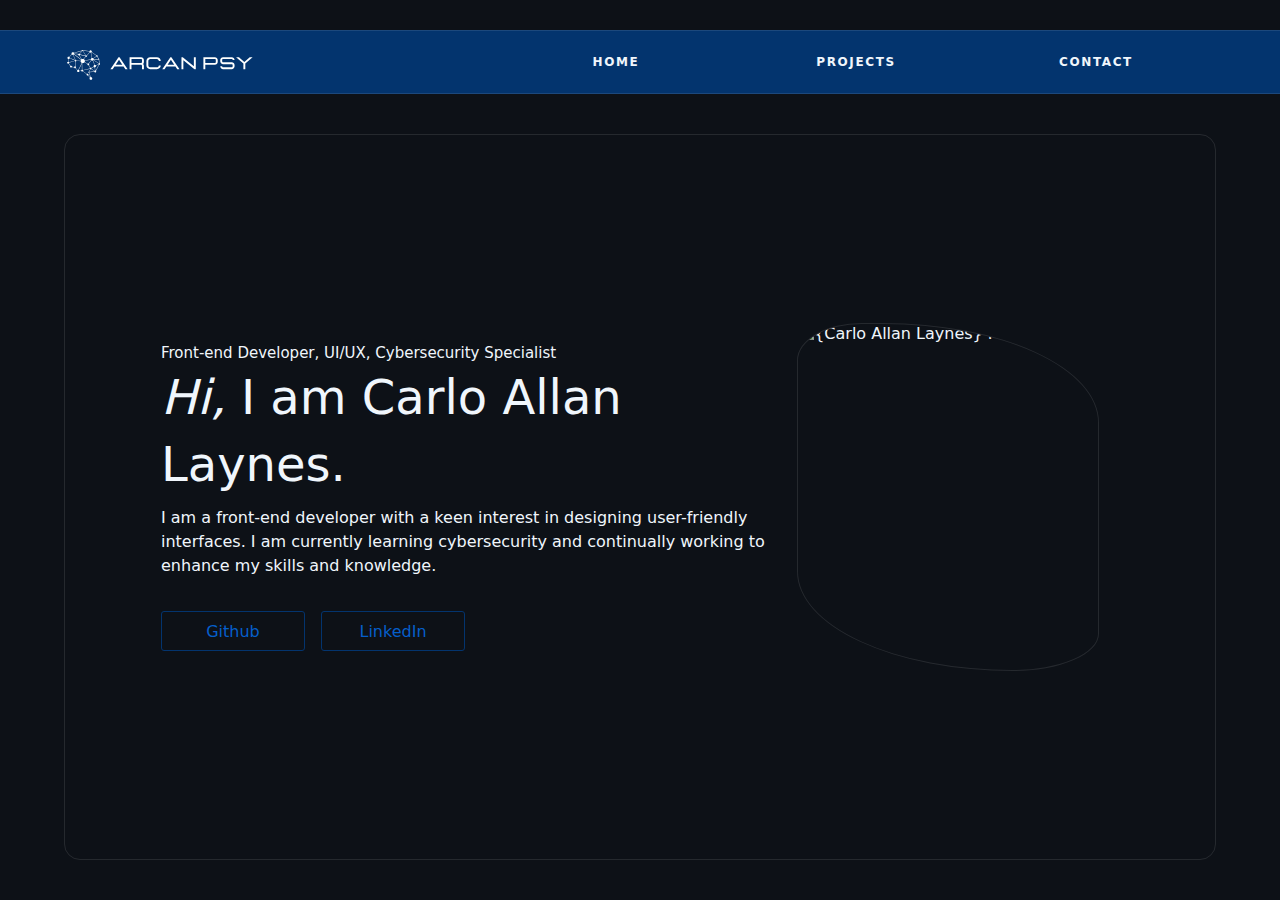
==== commit fba501f7: "check changes" ====
--- a/index.html
+++ b/index.html
@@ -66,7 +66,7 @@
                   Front-end Developer, UI/UX, Cybersecurity Specialist
                </p>
                <p class="profile-name">
-                  Hi, I am Carlo Allan Laynes.
+                  <em>Hi,</em> I am <span class="name">Carlo Allan Laynes</span>.
                </p>
                <p class="profile-desc">
                   I am a front-end developer with a keen interest in designing user-friendly interfaces. I am currently learning cybersecurity and continually working to enhance my skills and knowledge.
--- a/styles/base.css
+++ b/styles/base.css
@@ -88,4 +88,8 @@
 
 p {
   line-height: 1.4;
+}
+
+em {
+  font-style: italic !important;
 }--- a/styles/base.css
+++ b/styles/base.css
@@ -88,4 +88,8 @@
 
 p {
   line-height: 1.4;
+}
+
+em {
+  font-style: italic !important;
 }--- a/styles/styles.css
+++ b/styles/styles.css
@@ -13,8 +13,9 @@
 }
 
 body {
-   font-family: "Inter", system-ui, -apple-system, BlinkMacSystemFont, "Segoe UI", Roboto,
-      Oxygen, Ubuntu, Cantarell, "Open Sans", "Helvetica Neue", sans-serif;
+   font-family: system-ui, -apple-system, BlinkMacSystemFont,
+      "Segoe UI", Roboto, Oxygen, Ubuntu, Cantarell, "Open Sans",
+      "Helvetica Neue", sans-serif;
    background-color: var(--clr-background);
    color: var(--clr-text);
 }
@@ -59,6 +60,7 @@
    justify-content: center;
    align-items: center;
 
+   font-family: var(--ff-navitem);
    font-size: var(--fs-navitem);
    font-weight: 700;
 
@@ -136,6 +138,16 @@
       font-size: 48px;
       font-weight: 500;
       padding-bottom: 0.5rem;
+
+      /* .name:hover {
+         text-shadow: 0 0 10px #00bfff, 0 0 20px #00bfff, 0 0 40px #00bfff;
+         transition: text-shadow 0.3s ease-in-out;
+      } */
+      
+      /* &:hover {
+         text-shadow: 0 0 10px #00bfff, 0 0 20px #00bfff, 0 0 40px #00bfff;
+         transition: text-shadow 0.3s ease-in-out;
+      } */
    }
    .profile-desc {
       font-size: 16px;
@@ -173,7 +185,7 @@
       color: var(--clr-accent-2);
       font-size: 1rem;
 
-      transition: background-color 0.10s ease-in-out, color 0.10s ease-in-out;
+      transition: background-color 0.1s ease-in-out, color 0.1s ease-in-out;
 
       &:hover {
          background-color: var(--clr-primary-1);
@@ -222,22 +234,16 @@
 
 @keyframes faint-glow {
    0% {
-      text-shadow: 
-         0 0 1px rgba(255, 255, 255, 0.3),
-         0 0 2px rgba(255, 255, 255, 0.2),
-         0 0 3px rgba(255, 255, 255, 0.15);
+      text-shadow: 0 0 1px rgba(255, 255, 255, 0.3),
+         0 0 2px rgba(255, 255, 255, 0.2), 0 0 3px rgba(255, 255, 255, 0.15);
    }
    50% {
-      text-shadow: 
-         0 0 2px rgba(255, 255, 255, 0.4),
-         0 0 4px rgba(255, 255, 255, 0.3),
-         0 0 5px rgba(255, 255, 255, 0.25);
+      text-shadow: 0 0 2px rgba(255, 255, 255, 0.4),
+         0 0 4px rgba(255, 255, 255, 0.3), 0 0 5px rgba(255, 255, 255, 0.25);
    }
    100% {
-      text-shadow: 
-         0 0 1px rgba(255, 255, 255, 0.3),
-         0 0 2px rgba(255, 255, 255, 0.2),
-         0 0 3px rgba(255, 255, 255, 0.15);
+      text-shadow: 0 0 1px rgba(255, 255, 255, 0.3),
+         0 0 2px rgba(255, 255, 255, 0.2), 0 0 3px rgba(255, 255, 255, 0.15);
    }
 }
 
@@ -252,4 +258,4 @@
    100% {
       letter-spacing: 0.1rem;
    }
-}
+}